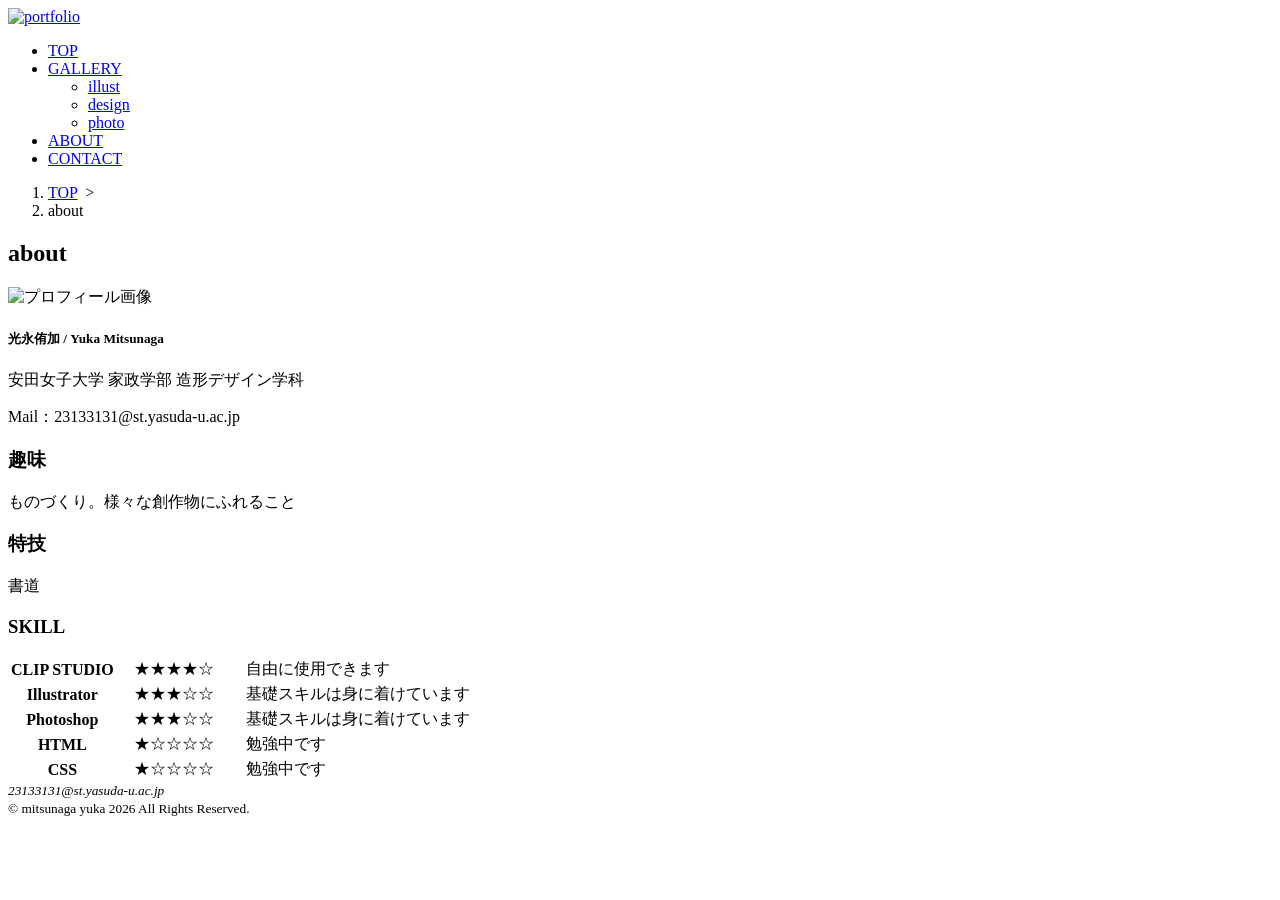
==== about.html @ d72ce353 "Add files via upload" ====
<!DOCTYPE html>
<html lang="ja">

<head>
    <meta charset="UTF-8">
    <meta name="viewport" content="width=device-width, initial-scale=1.0">
    <title>Mitsunaga website：about</title>
    <link rel="stylesheet" href="css/mystyle.css">
    <meta name="description" content="mitsunaga web siteはこれまで制作した作品を集めたポートフォリオサイトです。このページではプロフィールを紹介しています。">
    <meta name="viewport" content="width=device-width">
</head>

<body>
    <header>
        <div class="header-in">
            <a href="index.html" id="pagetop"><img src="image/logo.png" width="230" height="66" alt="portfolio"></a>
            <nav class="navbar">
                <ul class="nav-links">
                    <li><a href="index.html">TOP</a></li>
                    <li class="dropdown">
                        <a href="gallery.html" class="drop-target">GALLERY</a>
                        <ul class="dropdown-menu">
                            <li><a href="illust.html">illust</a></li>
                            <li><a href="design.html">design</a></li>
                            <li><a href="photo.html">photo</a></li>
                        </ul>
                    </li>
                    <li><a href="about.html">ABOUT</a></li>
                    <li><a href="contact.html">CONTACT</a></li>
                </ul>
            </nav>
        </div>
    </header>

    <article class="page">
        <ol>
            <li><a href="index.html">TOP</a>&nbsp;&nbsp;&gt;</li>
            <li>about</li>
        </ol>
        <h1 class="sub-h1">about</h1>

    <div class="profile-flex">
        <div class="profile-image">
            <img src="image/profile.jpg" width="380" height="380" alt="プロフィール画像">
        </div>

        <div class="profile-text">
            <h5>光永侑加 / Yuka Mitsunaga</h5>
            <p>安田女子大学 家政学部 造形デザイン学科</p>
            <p>Mail：23133131@st.yasuda-u.ac.jp</p>

            <section class="genre">
            <h3>趣味</h3>
            <p>ものづくり。様々な創作物にふれること</p>
        </section>
        
        <section class="genre">
            <h3>特技</h3>
            <p>書道</p>
        </section>
        </div>
    </div>

        

        <section class="genre">
            <h3>SKILL</h3>
            <table>
                <tr>
                <th><strong>CLIP STUDIO</strong></th>
                <td>　★★★★☆　　自由に使用できます</td>
                </tr>
                <tr>
                <th><strong>Illustrator</strong></th>
                <td>　★★★☆☆　　基礎スキルは身に着けています</td>
                </tr>
                <tr>
                <th><strong>Photoshop</strong></th>
                <td>　★★★☆☆　　基礎スキルは身に着けています</td>
                </tr>
                <tr>
                <th><strong>HTML</strong></th>
                <td>　★☆☆☆☆　　勉強中です</td>
                </tr>
                <tr>
                <th><strong>CSS</strong></th>
                <td>　★☆☆☆☆　　勉強中です</td>
                </tr>
            </table>
        </section>
    </article>

    <footer>
        <small>
        <address>
            23133131@st.yasuda-u.ac.jp</address></small>
        <small>&copy; mitsunaga yuka 2026 All Rights Reserved.</small>
    </footer>
</body>

</html>
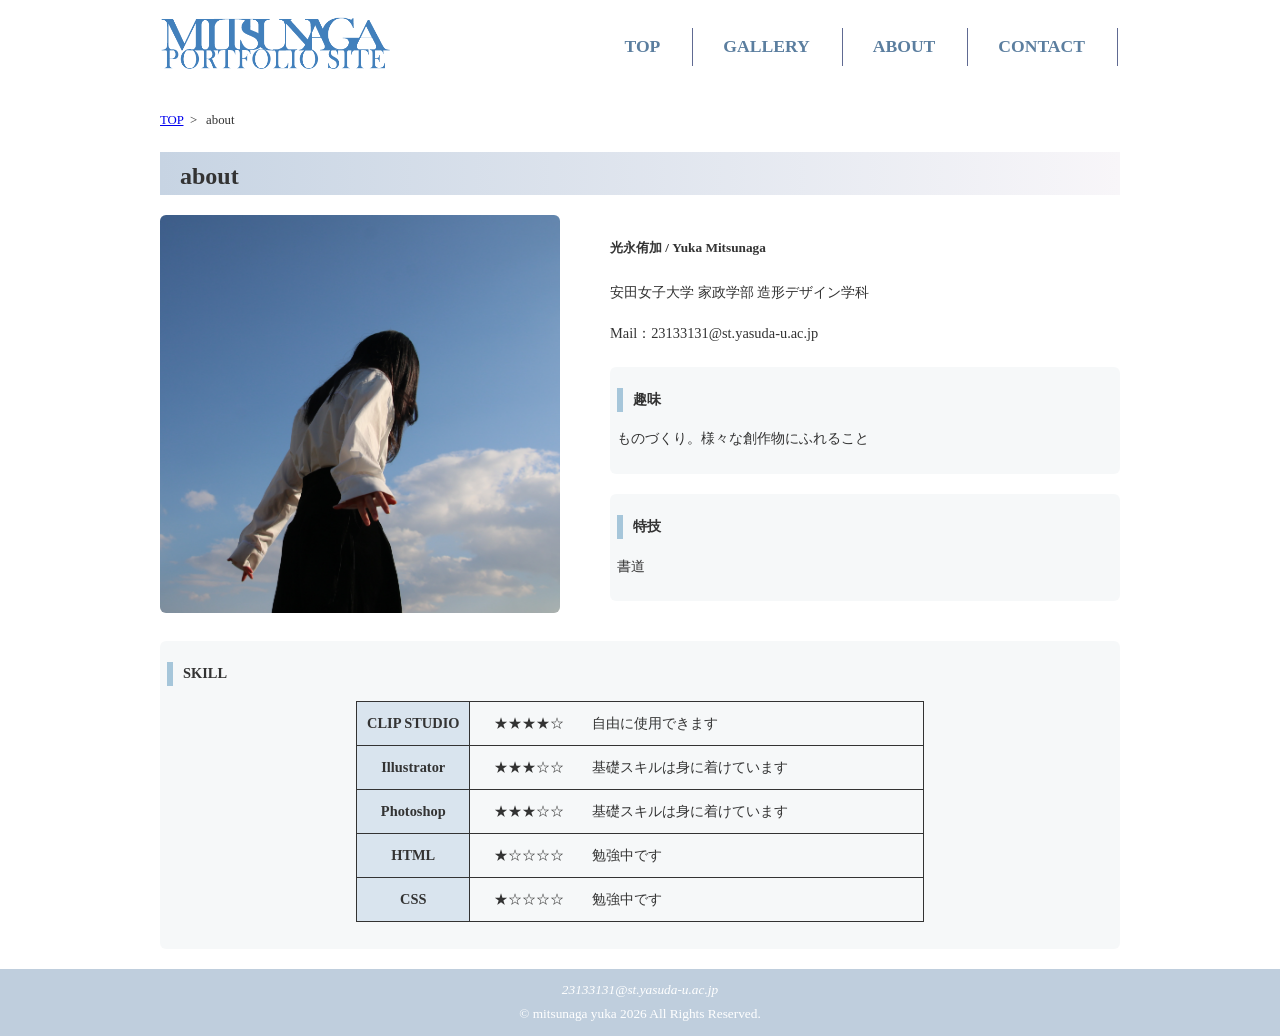
==== commit 89ed9965: "Add files via upload" ====
--- a/about.html
+++ b/about.html
@@ -10,10 +10,20 @@
     <meta name="viewport" content="width=device-width">
 </head>
 
+<script>
+    const toggle = document.querySelector(".menu-toggle");
+    const nav = document.querySelector(".nav-links");
+
+    toggle.addEventListener("click", () => {
+        nav.classList.toggle("show");
+    });
+</script>
+
 <body>
     <header>
         <div class="header-in">
             <a href="index.html" id="pagetop"><img src="image/logo.png" width="230" height="66" alt="portfolio"></a>
+            <div class="menu-toggle">☰</div>
             <nav class="navbar">
                 <ul class="nav-links">
                     <li><a href="index.html">TOP</a></li>
--- a/css/mystyle.css
+++ b/css/mystyle.css
@@ -0,0 +1,751 @@
+@charset "utf-8";
+
+* {
+    box-sizing: border-box;
+}
+html {
+    overflow-y: scroll; /* 常にスクロールバーの溝を表示して、ガタつきを防ぐ */
+}
+
+body {
+    font-family: Georgia, 'Times New Roman', Times, serif;
+    background-color: #ffffff; 
+    color: #333;
+    line-height: 1.6;
+    margin: 0;
+    padding: 0;
+}
+
+p {
+	font-size:90%;
+	line-height:1.8;
+}
+
+
+.main-visual {
+    position: relative;
+    width: 100%;
+    margin-bottom: 40px;
+}
+
+.main-visual img {
+    width: 100%;
+    height: auto;
+    display: block;
+}
+
+
+.site-title-overlay {
+    position: absolute;
+    top: 50%;
+    left: 50%;
+    transform: translate(-50%, -30%); 
+    opacity: 0;
+    width: 90%;
+    text-align: center;
+    animation: fadeUp 3s ease-out forwards;
+}
+
+@keyframes fadeUp {
+    0% {
+        opacity: 0;
+        transform: translate(-50%, -30%);
+    }
+    100% {
+        opacity: 1;
+        transform: translate(-50%, -50%);
+    }
+}
+
+.site-title-overlay h1 {
+    font-family: Georgia, 'Times New Roman', serif;
+    font-size: 7.5rem;
+    font-weight: bold;
+    color: #ffffff;
+    letter-spacing: 0.1em;  /* 文字の間隔 */
+    margin: 0;
+}
+
+@media (max-width: 768px) {
+    .site-title-overlay h1 {
+        font-size: 3rem; /* スマホでは少し小さくする */
+    }
+}
+
+h2{
+    font-size: 120%;
+    border-bottom: 1px dashed #7b9ab9;
+    border-left: 13px solid #7b9ab9;
+    padding-left: 10px;
+}
+
+h3{
+    font-size: 90%;
+    border-left: 6px solid #a6c6da;
+    padding-left: 10px;
+    padding-bottom: 1px;
+}
+
+h4{
+    font-size: 120%;
+    border-left: 7px solid #a6c6da;
+    border-bottom: 1px dashed #a6c6da;
+    padding-left: 10px;
+    padding-bottom: 1px;
+}
+.genre {
+    margin: 20px 0;
+    padding: 7px;
+    background-color:rgba(222, 229, 234, 0.285);
+    border-radius: 6px;
+} /*aboutの趣味特技欄*/
+
+.content {
+    margin-top: 30px;
+}
+
+.highlight {
+    color: #3e799e;
+    font-weight: bold;
+}
+
+nav {
+    background-color: #ffffff;
+    text-align: center;
+    padding: 2px;
+    font-family:Georgia, 'Times New Roman', Times, serif;
+    font-size:0%;
+}
+
+nav a {
+    color: #000;
+    text-decoration: none;
+    padding: 5px;
+    font-size: 1.1rem;
+}
+
+nav a:hover {
+    background-color: #f7f7f7;
+}
+
+footer {
+    text-align: center;
+    background-color: #7b9ab97b;
+    color: #fff;
+    position: static; /* デフォルトに戻す */
+	padding-top: 10px;
+	padding-bottom: 10px;
+    padding: 10px;
+    bottom: 0;
+    width: 100%;
+    clear: both;
+}
+
+article {
+    max-width: 960px;
+    width: 90%;
+    margin-left: auto;
+    margin-right: auto;
+}
+
+.page{
+    max-width: 960px;
+    width: 90%;
+    padding-top: 90px;
+    margin: 0 auto;
+}
+
+article, .page {
+    position: relative;
+    clear: both;
+}
+
+ul{
+    list-style-type: none;
+    padding-left:0;
+    line-height:1.0;
+    font-size:90%;
+}
+
+ul time{
+    background-color: #7b9ab9;
+    color: #ffffff;
+    border-radius: 10px;
+    font-size: 90%;
+    padding-left: 7px;
+    padding-right: 7px;
+    margin-right: 7px;
+}
+
+nav ul{
+    font-weight: bold;
+    text-align: right;
+    padding-top: 8px;
+    padding-bottom:5px;
+    margin:0;
+    font-size: 80%;
+}
+
+nav li{
+    display:inline;
+    padding-left: 10px;
+    padding-right: 12px;
+    border-right: 1px solid #606a92;
+}
+
+header{
+    background-color: #ffffff;
+    color: #ffffff;
+    position: fixed;
+    top: 0;
+    left: 0;
+    width: 100%;
+    z-index: 1000;
+}
+
+.header-in {
+    max-width: 960px;
+    width: 90%;
+    margin: 0 auto;
+    padding: 10px 0;
+    display: flex;
+    align-items: center;
+    justify-content: space-between; /* ロゴとメニューを離す */
+}
+
+.header-a{
+    width:960px;
+    margin-left:auto;
+    margin-right:auto;
+}
+
+.profile-flex {
+    display: flex; /* 横並び */
+    align-items: center; /* 上下の中心を揃える*/
+    gap: 50px; /* 画像とテキストの間 */
+    margin-bottom: 20px;
+}
+
+.profile-image img {
+    max-width: 400px;
+    width: 100%;
+    height: auto;
+    border-radius: 6px;
+}
+
+.profile-text {
+    flex: 1; /* 残りの幅もすべて使う */
+}
+
+/* ナビゲーション */
+.nav-links {
+    display: flex;
+    list-style: none;
+    margin: 0;
+    padding: 0;
+}
+
+.nav-links > li {
+    position: relative;
+}
+
+.nav-links a {
+    display: block;
+    padding: 10px 20px;
+    text-decoration: none;
+    color: #333;
+}
+
+/* ドロップダウン */
+.dropdown-menu {
+    position: absolute;
+    top: 100%;
+    left: 0;
+    list-style: none;
+    padding: 10px 0;
+    min-width: 150px;
+    box-shadow: 0 4px 8px rgba(0,0,0,0.1);
+    background-color: rgba(255, 255, 255, 0.7); 
+    /* アニメーション */
+    opacity: 0; /* 最初透明 */
+    visibility: hidden; /* 最初非表示 */
+    transform: translateY(10px);
+    transition: all 0.3s ease;
+}
+/* ドロップダウンの文字 */
+.dropdown-menu li a {
+    padding:15px;
+    font-size: 14px;
+    font-weight: bold;
+    color: #333;
+}
+/* マウスを乗せた時 */
+.dropdown:hover .dropdown-menu {
+    opacity: 1; /* 不透明 */
+    visibility: visible;
+    transform: translateY(0);
+}
+
+.dropdown-menu li a:hover {
+    background-color: rgba(79, 89, 93, 0.05); /* 色変化 */
+}
+
+.dropdown:hover .dropdown-menu {
+  display: block; /* 縦に並ぶ */
+}
+
+.sub-h1{
+    background:linear-gradient(to left,#f8f6f9,#c7d4e3);
+    padding-top:5px;
+    padding-left:20px;
+}
+
+.sub-h4{
+    padding-top:5px;
+    padding-left:20px;
+}
+
+.point-img{
+    box-shadow:5px 5px 0px #bbb3c7;
+    border-radius: 10px;
+    float:right;
+    margin-left:20px;
+    margin-bottom:10px;
+}
+
+.sentou{
+    clear:both;
+    text-align:right;
+}
+
+ol li{
+    display:inline;
+    margin-right:5px;
+    font-size: 80%;
+}
+
+ol{
+    padding-left:0;
+}
+
+nav ul a{
+    color:#5b7e9f;
+    text-decoration: none;
+}
+
+nav ul a:link{
+    color:#5b7e9f;
+}
+
+nav ul a:visited{
+    text-decoration: none;
+    color:#5b7e9f;
+}
+
+nav ul a:hover{
+    text-decoration: none;
+    color:#a55478;
+}
+
+nav ul a:active{
+	color:rgb(203, 128, 128);
+}
+
+.point-list a:link{
+    color:#a2b4c7;
+}
+.point-list a:visited{
+    text-decoration: none;
+    color:#749cc4;
+}
+.point-list a:hover{
+    text-decoration: none;
+    color:#8479a0;
+}
+.point-list a:active{
+    color:#b23984;
+}
+
+/* ギャラリー設定 */
+.grid-container {
+    column-count: 2; /* 列 */
+    column-gap: 15px; /* 左右の隙間 */
+    width: 100%;
+    max-width: 960px;
+    margin: 30px auto;
+}
+.grid-container img {
+    width: 100%;
+    height: auto;
+    display: block;
+    margin-bottom: 15px;
+    cursor: pointer;
+    transition: transform 0.3s ease;
+    break-inside: avoid; /* 画像が途中で切れないように */
+}
+.grid-container img:hover {
+    transform: scale(1.02);
+}
+
+.grid-container1 {
+    column-count: 3;
+    column-gap: 15px;
+    width: 100%;
+    max-width: 1000px;
+    margin: 30px auto;
+}
+.grid-container1 img {
+    width: 100%;
+    height: auto;
+    display: block;
+    margin-bottom: 15px;
+    cursor: pointer;
+    transition: transform 0.3s ease;
+    break-inside: avoid;
+}
+.grid-container1 img:hover {
+    transform: scale(1.02);
+}
+
+.grid-container2 {
+    display: grid;
+    grid-template-columns: repeat(4, 1fr); /* 4列固定 */
+    gap: 15px;
+    width: 100%;
+    max-width: 1000px;
+    margin: 20px auto 50px;
+}
+.grid-container2 img {
+    width: 100%;
+    aspect-ratio: 1 / 1; /* 正方形に固定 */
+    object-fit: cover; /* 画像を中央で切り取る */
+    display: block;
+    cursor: pointer;
+    transition: all 0.3s ease;
+    /* フレーム */
+    border: 5px solid #fff;
+    box-sizing: border-box; /* 枠を幅の中に含める */
+    box-shadow: 0 4px 10px rgba(0,0,0,0.1);
+    background-color: #ffffff;
+}
+.grid-container2 img:hover {
+    transform: scale(1.05);
+    box-shadow: 0 8px 15px rgba(0,0,0,0.2);
+    z-index: 10; /* 重なりを前に出す */
+}
+/* MORE... */
+.more-box {
+    display: flex;
+    justify-content: center;
+    align-items: center;
+    text-decoration: none;
+    aspect-ratio: 1 / 1;
+    background-color: #f8f6f9;
+    color: #749cc4;
+    font-weight: bold;
+    font-size: 1.2rem;
+    letter-spacing: 2px;
+    border: 5px solid #fff;
+    box-sizing: border-box;
+    box-shadow: 0 4px 10px rgba(0,0,0,0.1);
+    transition: all 0.2s ease;
+}
+.more-box:hover {
+    background-color: #a2b4c7; /* ホバーで反転させる演出 */
+    color: #fff;
+    transform: scale(1.05);
+    box-shadow: 0 8px 15px rgba(0,0,0,0.2);
+}
+
+/* スマホ */
+@media (max-width: 768px) {
+    .grid-container2 {
+        grid-template-columns: repeat(2, 1fr);
+        gap: 10px;
+    }
+    .grid-container2 img {
+        border: 4px solid #fff;
+    }
+}
+
+/* 拡大表示 */
+.modal {
+    display: none; /* 最初非表示 */
+    position: fixed;
+    z-index: 2000;
+    top: 0;
+    left: 0;
+    width: 100%;
+    height: 100%;
+    background-color: rgba(255, 255, 255, 0.9);
+    /* 真ん中に寄せる */
+    justify-content: center; /* 左右 */
+    align-items: center; /* 上下 */
+}
+.modal-content {
+    width: 90%;
+    max-width: 500px;
+    height: auto;
+    max-height: 500px;
+    display: block;
+    animation: zoom 0.3s;
+    object-fit: contain; /* 画面内に収める */
+}
+/* 閉じるボタン */
+.close {
+    position: absolute;
+    top: 25px;
+    right: 35px;
+    color: #638498;
+    font-size: 60px;
+    font-weight: bold;
+    cursor: pointer;
+}
+/* アニメーション */
+@keyframes zoom {
+    from { transform: scale(0.7); opacity: 0; }
+    to { transform: scale(1); opacity: 1; }
+}
+
+/* スマホ・タブレット */
+@media (max-width: 768px) {
+    .grid-container {
+        column-count: 1;
+    }
+}
+@media (min-width: 769px) and (max-width: 1024px) {
+    .grid-container {
+        column-count: 2;
+    }
+}
+/* 拡大 作品詳細 */
+.modal-content-wrapper {
+    width: 90%;
+    max-width: 500px;
+    max-height: 900px;
+    background-color: #fff;
+    animation: zoom 0.2s;
+}
+/* 画像設定 */
+.modal-content {
+    width: 100%;
+    height: auto;
+    display: block;
+}
+/* テキスト */
+#modal-caption {
+    padding: 20px;
+    color: #333;
+    background-color: #fff;
+}
+#caption-title {
+    margin: 0 0 10px 0;
+    font-size: 20px;
+}
+#caption-detail {
+    margin: 0 0 10px 0;
+    font-size: 15px;
+    line-height: 1.6;
+}
+
+.tools-text {
+    font-size: 13px;
+    color: #888;
+    border-top: 1px solid #eee;
+    padding-top: 10px;
+}
+
+table {
+    border: 1px solid #333;
+    font-size: 90%;
+    margin-right: auto;
+    margin-left: auto;
+    margin-bottom: 20px;
+    border-collapse: collapse;
+}
+
+th {
+    background-color: #d9e4ee;
+    border:1px solid #333;
+    padding:10px;
+    width:20%;
+}
+
+td {
+    border:1px solid #333;
+    padding:10px;
+}
+
+aside h1 {
+    font-size: 120%;
+    border-bottom: 2px dotted #666;
+    padding-left: 5px;
+    margin:0;
+}
+
+aside li {
+    border-bottom: 1px dotted #666;
+}
+
+aside ul {
+    margin:0;
+}
+
+aside a {
+    display: block;
+    color: #333;
+    text-decoration: none;
+    padding-top: 15px;
+    padding-bottom: 15px;
+    padding-left: 6px;
+}
+
+aside a:hover {
+    background-color: #ede5f4;
+}
+.select {
+    background-color: #d9e4ee;
+}
+
+aside {
+    float: right;
+}
+
+.form {
+    display:block;
+    width:500px;
+}
+
+textarea {
+    display: block;
+    width:600px;
+    height: 120px;
+}
+
+button {
+    width: 100px;
+    height: 50px;
+    padding: 10px;
+}
+
+/* プリント出力 */
+@media print{
+    .site-title{
+        color:#000;
+        text-shadow: none;
+    }
+    footer{
+        color:#000
+    }
+}
+
+/* 959px以下の場合 */
+@media(max-width:959px){
+    header img{
+        float:none;
+    }
+    nav ul{
+        text-align:left;
+        padding:0;
+        margin-left:10px;
+    }
+    article{
+        width:auto;
+    }
+    article img{
+        max-width:100%;
+        height:auto;
+    }
+    .header-in{
+        width:auto;
+    }
+    
+    .music-main {
+        float: none;
+        width: 100%;
+    }
+
+    aside {
+        float: none;
+    }
+}
+
+/* 600px以下の場合 */
+@media(max-width:600px){
+    
+    .logo-area img {
+    width: 150px;
+    height: auto;
+    }
+    nav li{
+        font-size:60%;
+        padding-left:2px;
+        padding-right:2px;
+    }
+    nav ul a{
+	font-size: 90%;
+}
+
+    footer{
+        font-size:70%;
+    }
+
+    .point-img{
+        float:none;
+    }
+
+    .site-title {
+    position:absolute;
+    top:0px;
+    right:0px;
+    font-size: 60%;
+    color: #ffffff;
+    font-family:Georgia, 'Times New Roman', Times, serif;
+    background-color: rgba(255, 255, 255, 0.5);
+    font-size: 1.5rem;
+    font-weight:lighter;
+    padding: 3px;
+    }
+    .form,textarea {
+        width:320px;
+    }
+}
+
+#caption-detail {
+    white-space: pre-wrap; /* 改行コードをそのまま反映 */
+}
+
+/* メニュー */
+.menu-toggle {
+    display: none;
+    font-size: 30px;
+    cursor: pointer;
+}
+
+/* スマホ */
+@media (max-width: 768px){
+
+.menu-toggle{
+    display:block;
+}
+
+.nav-links{
+    display:none;
+    flex-direction:column;
+    background:#fff;
+    position:absolute;
+    top:60px;
+    right:0;
+    width:200px;
+    box-shadow:0 4px 10px rgba(0,0,0,0.1);
+}
+
+.nav-links li{
+    border-bottom:1px solid #eee;
+}
+
+.nav-links.show{
+    display:flex;
+}
+
+}
